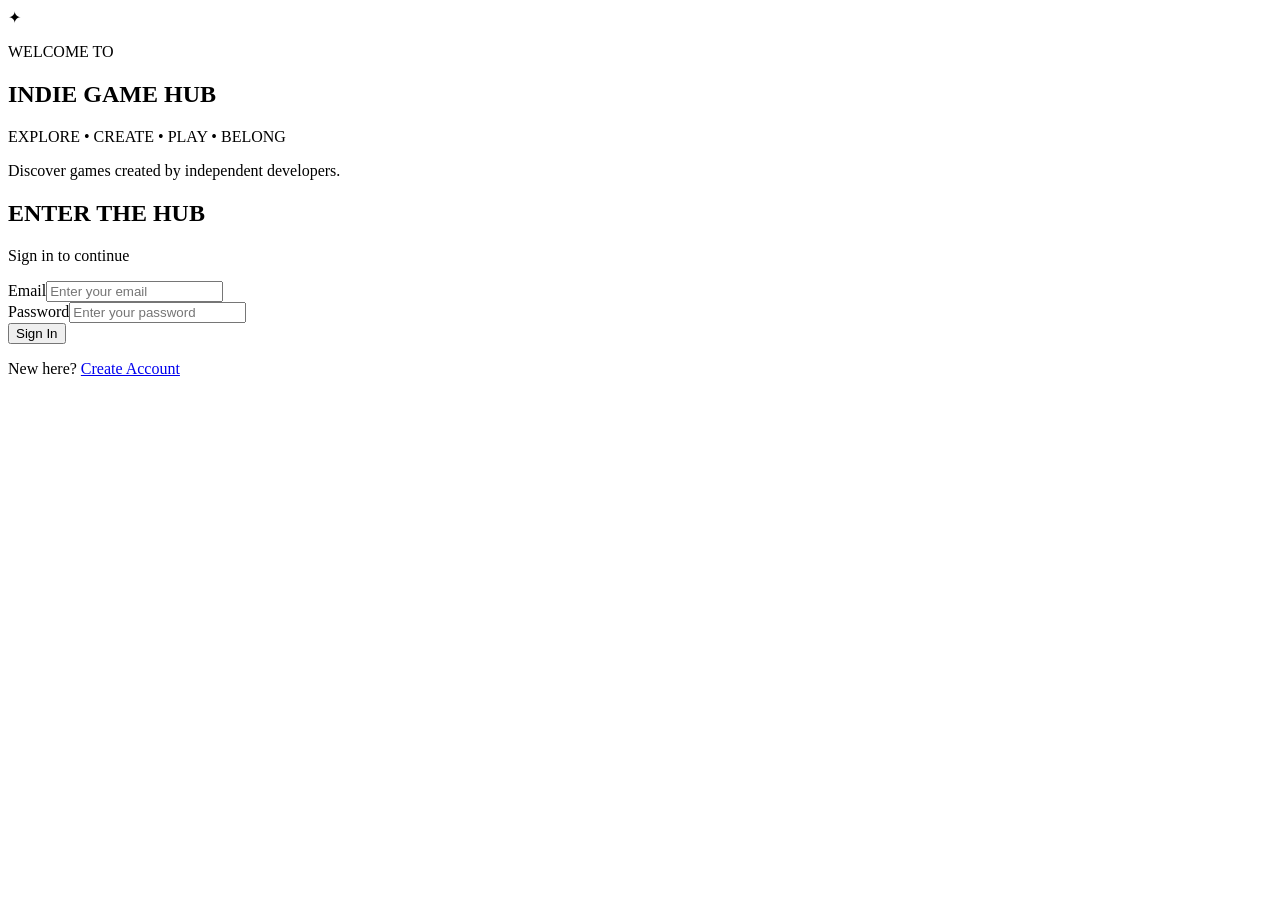
==== index.html @ 2bf8506c "Add project folder" ====
<!DOCTYPE html>
<html lang="en"><head><meta charset="UTF-8"><meta name="viewport" content="width=device-width,initial-scale=1.0">
<title>Indie Game Hub | Login</title><link rel="stylesheet" href="css/style.css"></head>
<body class="login-page"><main class="login-container">
<section class="login-brand"><div class="compass-placeholder">✦</div><p class="small-heading">WELCOME TO</p>
<h1>INDIE GAME HUB</h1><p class="tagline">EXPLORE • CREATE • PLAY • BELONG</p><div class="gold-line"></div>
<p>Discover games created by independent developers.</p></section>
<section class="login-panel"><h2>ENTER THE HUB</h2><p class="muted">Sign in to continue</p>
<form action="games.html"><div class="form-group"><label>Email</label><input type="email" required placeholder="Enter your email"></div>
<div class="form-group"><label>Password</label><input type="password" required placeholder="Enter your password"></div>
<button class="primary-btn" type="submit">Sign In</button></form>
<div class="gold-line"></div><p>New here? <a class="text-link" href="register.html">Create Account</a></p></section>
</main></body></html>
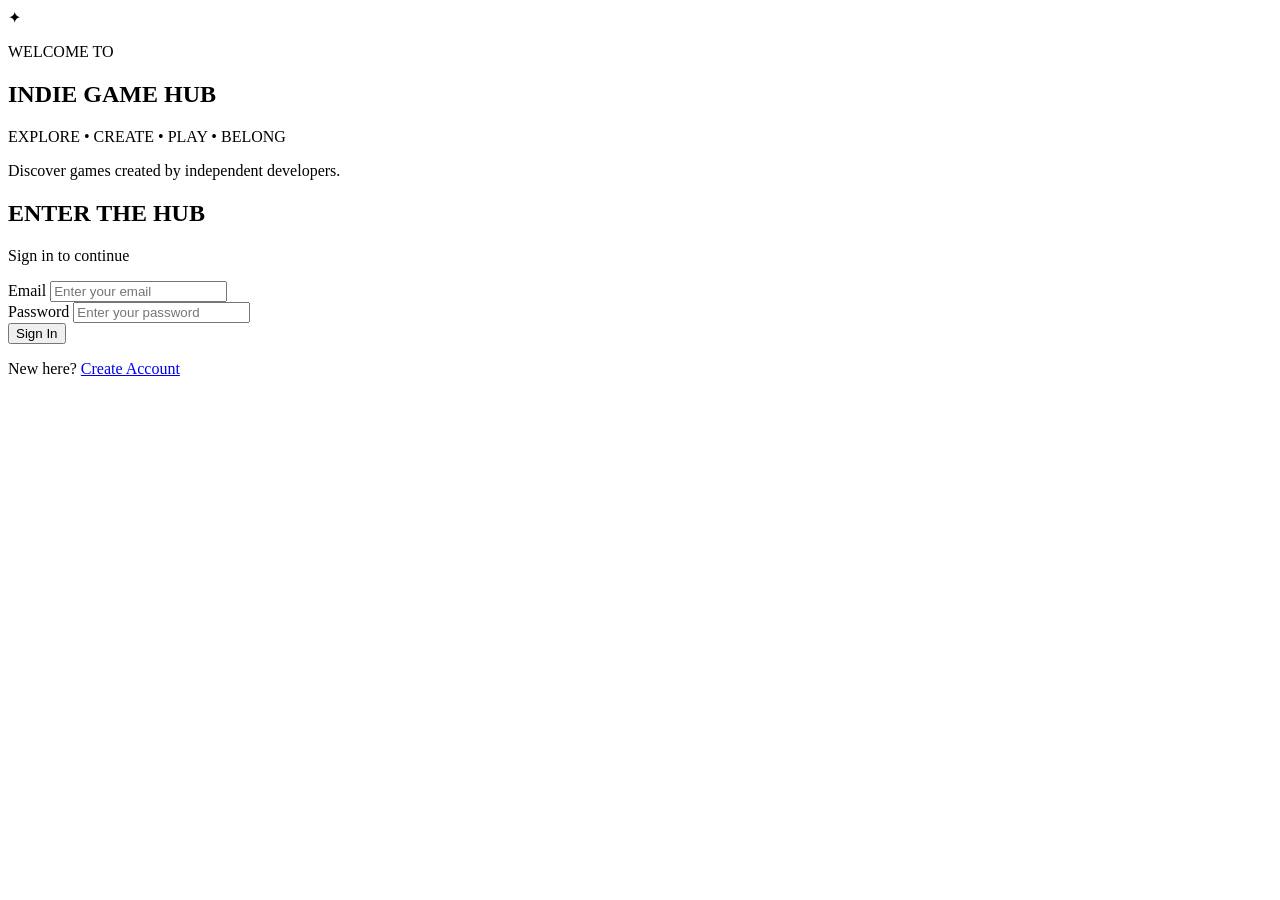
==== commit f167cb25: "Updated HTML pages, fixed CSS paths, added layout changes." ====
--- a/index.html
+++ b/index.html
@@ -1,13 +1,57 @@
 <!DOCTYPE html>
-<html lang="en"><head><meta charset="UTF-8"><meta name="viewport" content="width=device-width,initial-scale=1.0">
-<title>Indie Game Hub | Login</title><link rel="stylesheet" href="css/style.css"></head>
-<body class="login-page"><main class="login-container">
-<section class="login-brand"><div class="compass-placeholder">✦</div><p class="small-heading">WELCOME TO</p>
-<h1>INDIE GAME HUB</h1><p class="tagline">EXPLORE • CREATE • PLAY • BELONG</p><div class="gold-line"></div>
-<p>Discover games created by independent developers.</p></section>
-<section class="login-panel"><h2>ENTER THE HUB</h2><p class="muted">Sign in to continue</p>
-<form action="games.html"><div class="form-group"><label>Email</label><input type="email" required placeholder="Enter your email"></div>
-<div class="form-group"><label>Password</label><input type="password" required placeholder="Enter your password"></div>
-<button class="primary-btn" type="submit">Sign In</button></form>
-<div class="gold-line"></div><p>New here? <a class="text-link" href="register.html">Create Account</a></p></section>
-</main></body></html>+<html lang="en">
+<head>
+  <meta charset="UTF-8">
+  <meta name="viewport" content="width=device-width, initial-scale=1.0">
+  <title>GameForge| Login</title>
+  <link rel="stylesheet" href="assets/css/style.css">
+</head>
+
+<body class="login-page">
+
+  <main class="login-container">
+
+    <!-- Brand Section -->
+    <section class="login-brand">
+      <div class="compass-placeholder">✦</div>
+
+      <p class="small-heading">WELCOME TO</p>
+      <h1>INDIE GAME HUB</h1>
+
+      <p class="tagline">EXPLORE • CREATE • PLAY • BELONG</p>
+      <div class="gold-line"></div>
+
+      <p>Discover games created by independent developers.</p>
+    </section>
+
+    <!-- Login Panel -->
+    <section class="login-panel">
+      <h2>ENTER THE HUB</h2>
+      <p class="muted">Sign in to continue</p>
+
+      <form action="games.html">
+        <div class="form-group">
+          <label>Email</label>
+          <input type="email" required placeholder="Enter your email">
+        </div>
+
+        <div class="form-group">
+          <label>Password</label>
+          <input type="password" required placeholder="Enter your password">
+        </div>
+
+        <button class="primary-btn" type="submit">Sign In</button>
+      </form>
+
+      <div class="gold-line"></div>
+
+      <p>
+        New here?
+        <a class="text-link" href="register.html">Create Account</a>
+      </p>
+    </section>
+
+  </main>
+
+</body>
+</html>
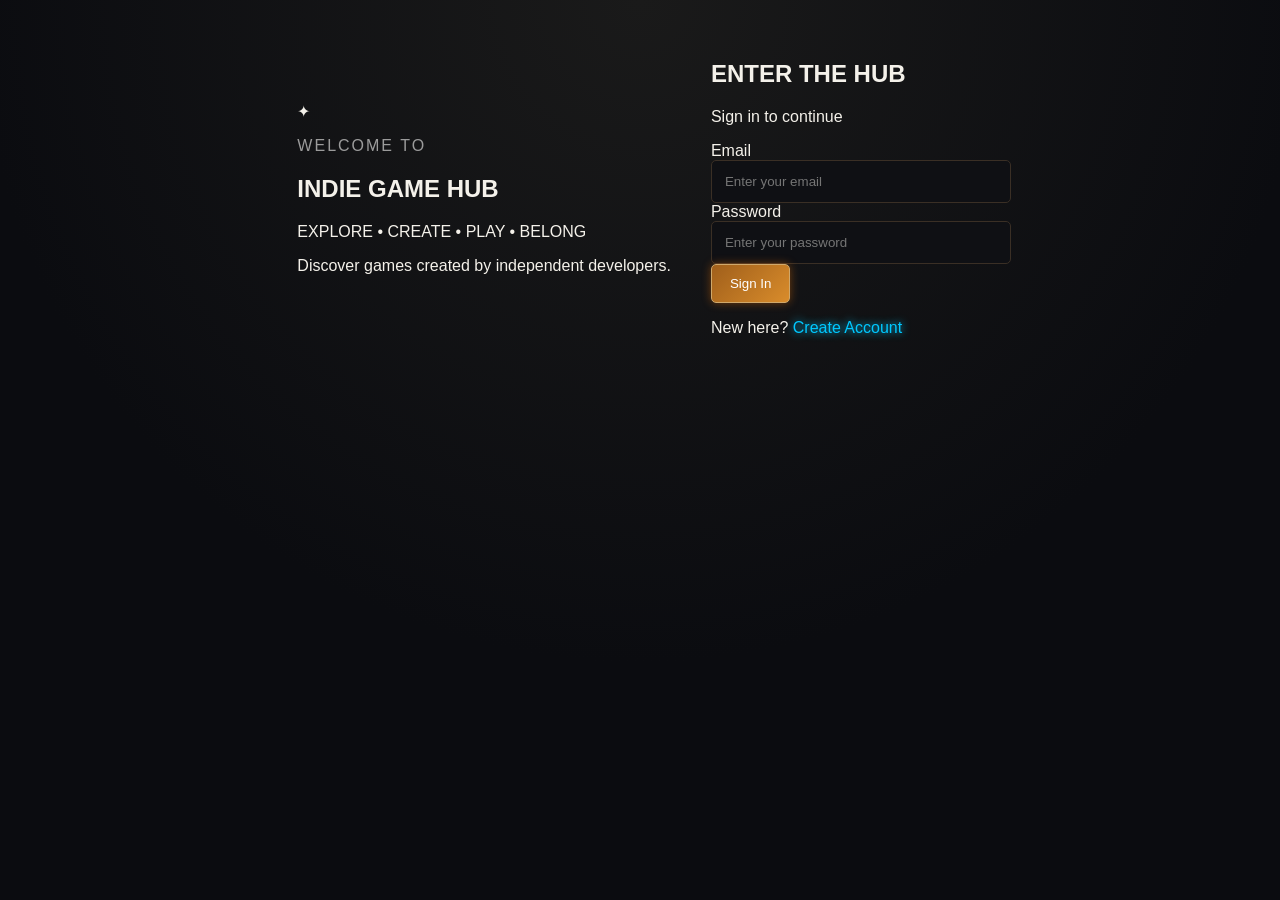
==== commit a888ba8f: "Links now working I have fixed the links and now able to see the styles and pages" ====
--- a/index.html
+++ b/index.html
@@ -4,7 +4,7 @@
   <meta charset="UTF-8">
   <meta name="viewport" content="width=device-width, initial-scale=1.0">
   <title>GameForge| Login</title>
-  <link rel="stylesheet" href="assets/css/style.css">
+  <link rel="stylesheet" href="public/assets/css/style.css">
 </head>
 
 <body class="login-page">
@@ -29,7 +29,7 @@
       <h2>ENTER THE HUB</h2>
       <p class="muted">Sign in to continue</p>
 
-      <form action="games.html">
+      <form action="public/pages/games.html">
         <div class="form-group">
           <label>Email</label>
           <input type="email" required placeholder="Enter your email">
@@ -47,7 +47,7 @@
 
       <p>
         New here?
-        <a class="text-link" href="register.html">Create Account</a>
+        <a class="text-link" href="public/pages/register.html">Create Account</a>
       </p>
     </section>
 
--- a/public/assets/css/style.css
+++ b/public/assets/css/style.css
@@ -0,0 +1,282 @@
+/* ==========================================================
+   STEAMPUNK + NEON GLOBAL THEME
+   ========================================================== */
+
+:root {
+  --bg: #0b0c10;              /* Deep iron */
+  --panel: #13151a;           /* Dark steel */
+  --gold: #cfa86b;            /* Brass */
+  --light: #f8e3b0;           /* Warm parchment */
+  --neon: #ff7b00;            /* Orange neon glow */
+  --neon-blue: #00c8ff;       /* Cyan neon accent */
+  --text: #f4f1ea;            /* Soft ivory */
+  --muted: #9b9b9b;           /* Steel gray */
+  --border: rgba(207,168,107,.35); /* Brass glow */
+}
+
+/* ==========================================================
+   GLOBAL
+   ========================================================== */
+
+body {
+  background: radial-gradient(circle at top, #1a1a1a, #0b0c10 60%);
+  color: var(--text);
+  font-family: Arial, Helvetica, sans-serif;
+  margin: 0;
+  min-height: 100vh;
+}
+
+a {
+  text-decoration: none;
+}
+
+/* ==========================================================
+   FLEXBOX LAYOUT SYSTEM
+   ========================================================== */
+
+.site-layout {
+  display: flex;
+  min-height: 100vh;
+}
+
+.login-container {
+  display: flex;
+  gap: 40px;
+  padding: 40px;
+  justify-content: center;
+  align-items: center;
+}
+
+.game-grid {
+  display: flex;
+  flex-wrap: wrap;
+  gap: 25px;
+}
+
+.stats {
+  display: flex;
+  gap: 20px;
+}
+
+.support-options {
+  display: flex;
+  gap: 20px;
+}
+
+.detail-columns {
+  display: flex;
+  gap: 25px;
+}
+
+.toolbar {
+  display: flex;
+  gap: 15px;
+  margin: 20px 0;
+}
+
+.actions {
+  display: flex;
+  gap: 10px;
+  margin-top: 15px;
+}
+
+.form-row {
+  display: flex;
+  gap: 20px;
+}
+
+/* ==========================================================
+   SIDEBAR
+   ========================================================== */
+
+.sidebar {
+  width: 260px;
+  background: linear-gradient(180deg, #0f1014, #1b1d22);
+  border-right: 2px solid var(--gold);
+  box-shadow: 4px 0 15px rgba(255, 123, 0, .2);
+  padding: 25px;
+}
+
+.sidebar-logo {
+  text-align: center;
+  margin-bottom: 40px;
+}
+
+.sidebar-logo .mini-compass {
+  font-size: 32px;
+  padding: 10px;
+  border: 2px solid var(--gold);
+  display: inline-block;
+  margin-bottom: 10px;
+  box-shadow: 0 0 10px var(--neon);
+}
+
+.sidebar-nav {
+  display: flex;
+  flex-direction: column;
+  gap: 15px;
+}
+
+.sidebar-nav a {
+  color: var(--light);
+  padding: 10px 15px;
+  border-left: 2px solid transparent;
+  transition: 0.2s;
+}
+
+.sidebar-nav a:hover {
+  border-left: 2px solid var(--neon);
+  color: var(--neon-blue);
+}
+
+/* ==========================================================
+   HEADERS
+   ========================================================== */
+
+.page-header {
+  margin-bottom: 30px;
+}
+
+.page-header h1 {
+  margin: 0;
+}
+
+.small-heading {
+  color: var(--muted);
+  letter-spacing: 2px;
+}
+
+/* ==========================================================
+   PANELS + CARDS
+   ========================================================== */
+
+.content-panel,
+.game-card,
+.upload-box,
+.stats > div,
+.support-options > div {
+  background: linear-gradient(135deg, #1b1d22, #0f1014);
+  border: 1px solid var(--border);
+  box-shadow: 0 0 12px rgba(255, 123, 0, .15);
+  border-radius: 6px;
+  padding: 20px;
+}
+
+.game-card {
+  width: 280px;
+}
+
+.upload-box {
+  padding: 20px;
+  margin-bottom: 20px;
+}
+
+/* ==========================================================
+   HERO SECTIONS
+   ========================================================== */
+
+.hero-section,
+.game-detail-hero {
+  background: linear-gradient(135deg, #1b1d22, #0f1014);
+  border: 1px solid var(--border);
+  box-shadow: 0 0 20px rgba(255, 123, 0, .25);
+  padding: 35px;
+  margin-bottom: 30px;
+  display: flex;
+  gap: 30px;
+}
+
+/* ==========================================================
+   IMAGES + FRAMES
+   ========================================================== */
+
+.game-image,
+.detail-cover,
+.screenshot-grid > div,
+.placeholder {
+  background: linear-gradient(135deg, #1b1d22, #0f1014);
+  border: 2px solid var(--gold);
+  box-shadow: 0 0 12px rgba(255, 123, 0, .25);
+  display: grid;
+  place-items: center;
+  color: var(--muted);
+  height: 180px;
+}
+
+/* ==========================================================
+   BUTTONS
+   ========================================================== */
+
+.primary-btn {
+  background: linear-gradient(135deg, #a05f1b, #d98c2b);
+  border: 1px solid var(--gold);
+  color: #fff;
+  padding: 11px 18px;
+  border-radius: 5px;
+  cursor: pointer;
+  box-shadow: 0 0 10px rgba(255, 123, 0, .4);
+}
+
+.primary-btn:hover {
+  background: var(--neon);
+  color: #111;
+  box-shadow: 0 0 15px var(--neon);
+}
+
+.secondary-btn {
+  border: 1px solid var(--gold);
+  background: transparent;
+  color: var(--light);
+  padding: 11px 18px;
+  border-radius: 5px;
+  cursor: pointer;
+}
+
+.text-link {
+  color: var(--neon-blue);
+  text-shadow: 0 0 8px var(--neon-blue);
+}
+
+/* ==========================================================
+   FORMS
+   ========================================================== */
+
+input,
+select,
+textarea {
+  background: #0f1014;
+  border: 1px solid #3a2f25;
+  color: var(--text);
+  padding: 13px;
+  border-radius: 5px;
+  width: 100%;
+}
+
+input:focus,
+textarea:focus {
+  border-color: var(--neon);
+  box-shadow: 0 0 8px var(--neon);
+}
+
+/* ==========================================================
+   TABLES
+   ========================================================== */
+
+table {
+  background: #13151a;
+  border: 1px solid var(--border);
+  width: 100%;
+  border-collapse: collapse;
+}
+
+th {
+  background: #1b1d22;
+  color: var(--light);
+  text-shadow: 0 0 6px var(--neon);
+  padding: 15px;
+}
+
+td {
+  border-bottom: 1px solid #282828;
+  padding: 15px;
+}
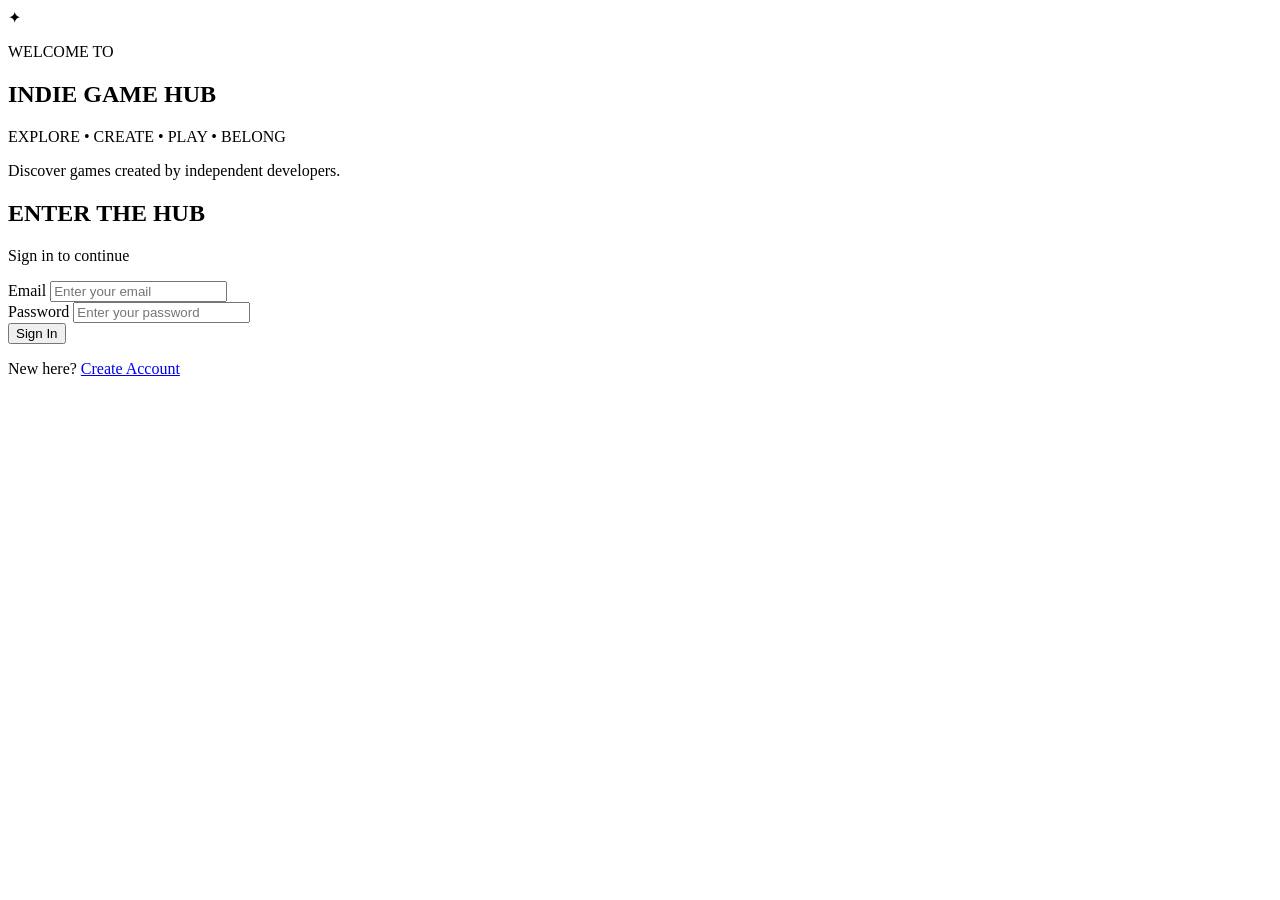
==== commit 426d6a92: "Fix stylesheet link path in index.html" ====
--- a/index.html
+++ b/index.html
@@ -4,7 +4,7 @@
   <meta charset="UTF-8">
   <meta name="viewport" content="width=device-width, initial-scale=1.0">
   <title>GameForge| Login</title>
-  <link rel="stylesheet" href="public/assets/css/style.css">
+  <link rel="stylesheet" href="../asset/css/style.css">
 </head>
 
 <body class="login-page">
@@ -29,7 +29,7 @@
       <h2>ENTER THE HUB</h2>
       <p class="muted">Sign in to continue</p>
 
-      <form action="public/pages/games.html">
+      <form action="games.html">
         <div class="form-group">
           <label>Email</label>
           <input type="email" required placeholder="Enter your email">
@@ -47,7 +47,7 @@
 
       <p>
         New here?
-        <a class="text-link" href="public/pages/register.html">Create Account</a>
+        <a class="text-link" href="register.html">Create Account</a>
       </p>
     </section>
 
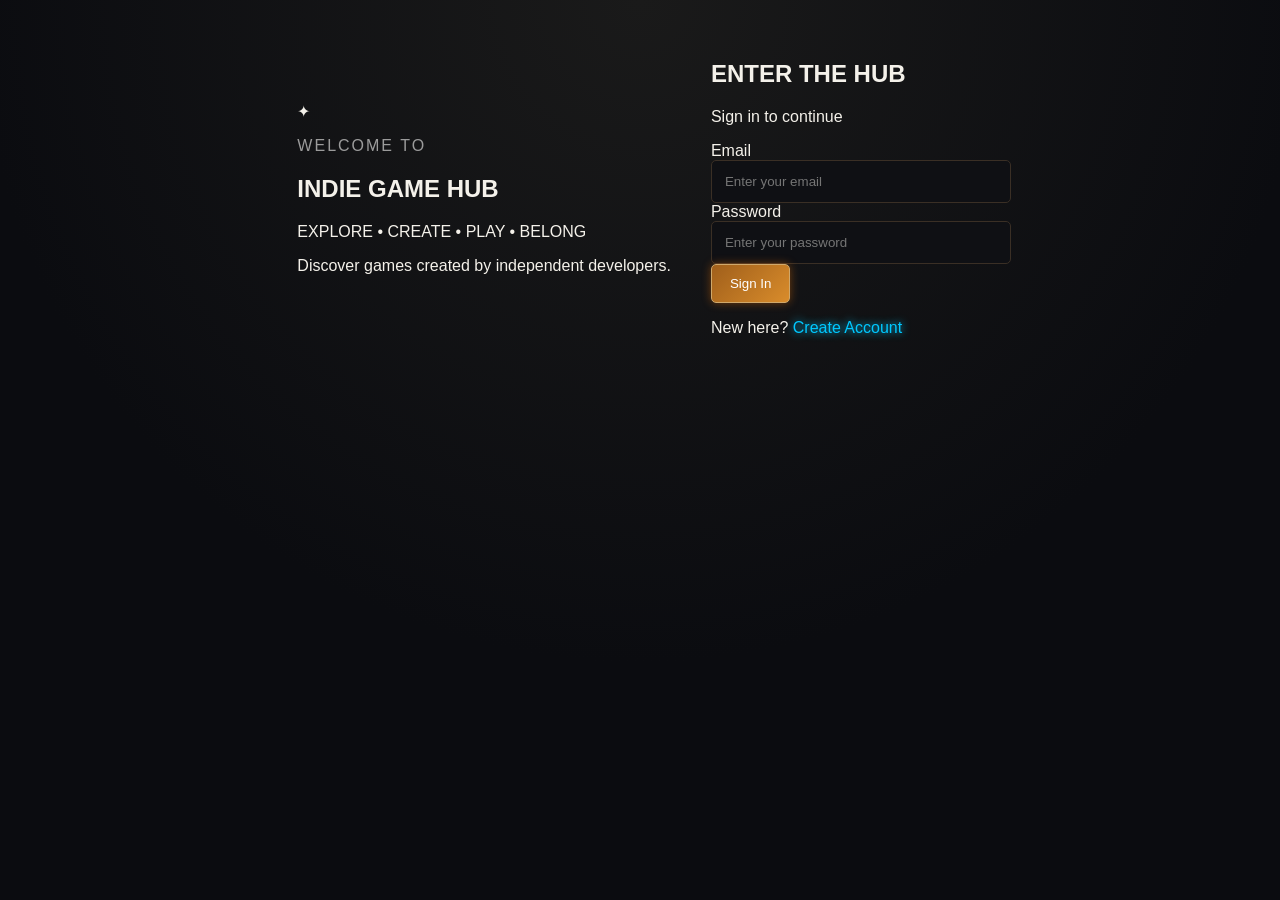
==== commit b99babd4: "Fix stylesheet path in index.html" ====
--- a/index.html
+++ b/index.html
@@ -4,7 +4,7 @@
   <meta charset="UTF-8">
   <meta name="viewport" content="width=device-width, initial-scale=1.0">
   <title>GameForge| Login</title>
-  <link rel="stylesheet" href="../asset/css/style.css">
+  <link rel="stylesheet" href="public/assets/css/style.css">
 </head>
 
 <body class="login-page">
--- a/public/assets/css/style.css
+++ b/public/assets/css/style.css
@@ -0,0 +1,282 @@
+/* ==========================================================
+   STEAMPUNK + NEON GLOBAL THEME
+   ========================================================== */
+
+:root {
+  --bg: #0b0c10;              /* Deep iron */
+  --panel: #13151a;           /* Dark steel */
+  --gold: #cfa86b;            /* Brass */
+  --light: #f8e3b0;           /* Warm parchment */
+  --neon: #ff7b00;            /* Orange neon glow */
+  --neon-blue: #00c8ff;       /* Cyan neon accent */
+  --text: #f4f1ea;            /* Soft ivory */
+  --muted: #9b9b9b;           /* Steel gray */
+  --border: rgba(207,168,107,.35); /* Brass glow */
+}
+
+/* ==========================================================
+   GLOBAL
+   ========================================================== */
+
+body {
+  background: radial-gradient(circle at top, #1a1a1a, #0b0c10 60%);
+  color: var(--text);
+  font-family: Arial, Helvetica, sans-serif;
+  margin: 0;
+  min-height: 100vh;
+}
+
+a {
+  text-decoration: none;
+}
+
+/* ==========================================================
+   FLEXBOX LAYOUT SYSTEM
+   ========================================================== */
+
+.site-layout {
+  display: flex;
+  min-height: 100vh;
+}
+
+.login-container {
+  display: flex;
+  gap: 40px;
+  padding: 40px;
+  justify-content: center;
+  align-items: center;
+}
+
+.game-grid {
+  display: flex;
+  flex-wrap: wrap;
+  gap: 25px;
+}
+
+.stats {
+  display: flex;
+  gap: 20px;
+}
+
+.support-options {
+  display: flex;
+  gap: 20px;
+}
+
+.detail-columns {
+  display: flex;
+  gap: 25px;
+}
+
+.toolbar {
+  display: flex;
+  gap: 15px;
+  margin: 20px 0;
+}
+
+.actions {
+  display: flex;
+  gap: 10px;
+  margin-top: 15px;
+}
+
+.form-row {
+  display: flex;
+  gap: 20px;
+}
+
+/* ==========================================================
+   SIDEBAR
+   ========================================================== */
+
+.sidebar {
+  width: 260px;
+  background: linear-gradient(180deg, #0f1014, #1b1d22);
+  border-right: 2px solid var(--gold);
+  box-shadow: 4px 0 15px rgba(255, 123, 0, .2);
+  padding: 25px;
+}
+
+.sidebar-logo {
+  text-align: center;
+  margin-bottom: 40px;
+}
+
+.sidebar-logo .mini-compass {
+  font-size: 32px;
+  padding: 10px;
+  border: 2px solid var(--gold);
+  display: inline-block;
+  margin-bottom: 10px;
+  box-shadow: 0 0 10px var(--neon);
+}
+
+.sidebar-nav {
+  display: flex;
+  flex-direction: column;
+  gap: 15px;
+}
+
+.sidebar-nav a {
+  color: var(--light);
+  padding: 10px 15px;
+  border-left: 2px solid transparent;
+  transition: 0.2s;
+}
+
+.sidebar-nav a:hover {
+  border-left: 2px solid var(--neon);
+  color: var(--neon-blue);
+}
+
+/* ==========================================================
+   HEADERS
+   ========================================================== */
+
+.page-header {
+  margin-bottom: 30px;
+}
+
+.page-header h1 {
+  margin: 0;
+}
+
+.small-heading {
+  color: var(--muted);
+  letter-spacing: 2px;
+}
+
+/* ==========================================================
+   PANELS + CARDS
+   ========================================================== */
+
+.content-panel,
+.game-card,
+.upload-box,
+.stats > div,
+.support-options > div {
+  background: linear-gradient(135deg, #1b1d22, #0f1014);
+  border: 1px solid var(--border);
+  box-shadow: 0 0 12px rgba(255, 123, 0, .15);
+  border-radius: 6px;
+  padding: 20px;
+}
+
+.game-card {
+  width: 280px;
+}
+
+.upload-box {
+  padding: 20px;
+  margin-bottom: 20px;
+}
+
+/* ==========================================================
+   HERO SECTIONS
+   ========================================================== */
+
+.hero-section,
+.game-detail-hero {
+  background: linear-gradient(135deg, #1b1d22, #0f1014);
+  border: 1px solid var(--border);
+  box-shadow: 0 0 20px rgba(255, 123, 0, .25);
+  padding: 35px;
+  margin-bottom: 30px;
+  display: flex;
+  gap: 30px;
+}
+
+/* ==========================================================
+   IMAGES + FRAMES
+   ========================================================== */
+
+.game-image,
+.detail-cover,
+.screenshot-grid > div,
+.placeholder {
+  background: linear-gradient(135deg, #1b1d22, #0f1014);
+  border: 2px solid var(--gold);
+  box-shadow: 0 0 12px rgba(255, 123, 0, .25);
+  display: grid;
+  place-items: center;
+  color: var(--muted);
+  height: 180px;
+}
+
+/* ==========================================================
+   BUTTONS
+   ========================================================== */
+
+.primary-btn {
+  background: linear-gradient(135deg, #a05f1b, #d98c2b);
+  border: 1px solid var(--gold);
+  color: #fff;
+  padding: 11px 18px;
+  border-radius: 5px;
+  cursor: pointer;
+  box-shadow: 0 0 10px rgba(255, 123, 0, .4);
+}
+
+.primary-btn:hover {
+  background: var(--neon);
+  color: #111;
+  box-shadow: 0 0 15px var(--neon);
+}
+
+.secondary-btn {
+  border: 1px solid var(--gold);
+  background: transparent;
+  color: var(--light);
+  padding: 11px 18px;
+  border-radius: 5px;
+  cursor: pointer;
+}
+
+.text-link {
+  color: var(--neon-blue);
+  text-shadow: 0 0 8px var(--neon-blue);
+}
+
+/* ==========================================================
+   FORMS
+   ========================================================== */
+
+input,
+select,
+textarea {
+  background: #0f1014;
+  border: 1px solid #3a2f25;
+  color: var(--text);
+  padding: 13px;
+  border-radius: 5px;
+  width: 100%;
+}
+
+input:focus,
+textarea:focus {
+  border-color: var(--neon);
+  box-shadow: 0 0 8px var(--neon);
+}
+
+/* ==========================================================
+   TABLES
+   ========================================================== */
+
+table {
+  background: #13151a;
+  border: 1px solid var(--border);
+  width: 100%;
+  border-collapse: collapse;
+}
+
+th {
+  background: #1b1d22;
+  color: var(--light);
+  text-shadow: 0 0 6px var(--neon);
+  padding: 15px;
+}
+
+td {
+  border-bottom: 1px solid #282828;
+  padding: 15px;
+}
